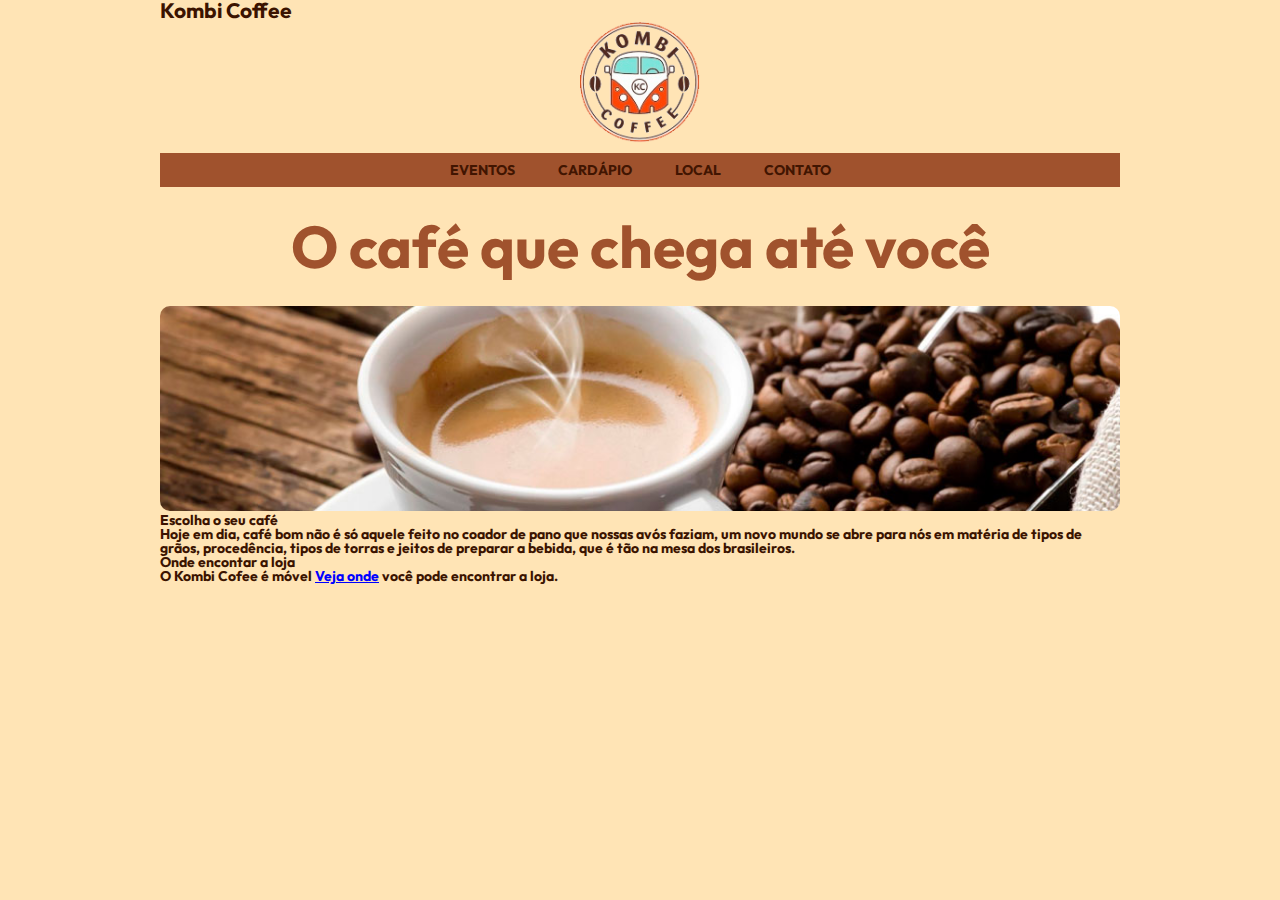
==== tp2_aline_silveira_de_souza/index.html @ 46d9915f "cria versão atualizada do kombi" ====
<!DOCTYPE html>
<html lang="pt-br">

<head>
    <meta charset="UTF-8">
    <link rel="shortcut icon" href="./images/favicon.ico" type="image/x-icon">
    <link rel="stylesheet" href="./images/banner.jpg">
    <link rel="stylesheet" href="./images/logo_kombi_coffee.png">
    <link rel="stylesheet" href="reset.css">
    <link rel="stylesheet" href="style.css">
    <link rel="preconnect" href="https://fonts.googleapis.com">
    <link rel="preconnect" href="https://fonts.gstatic.com" crossorigin>
    <link href="https://fonts.googleapis.com/css2?family=Outfit:wght@200&display=swap" rel="stylesheet">
    <link href="https://fonts.googleapis.com/css2?family=Outfit:wght@200;700&display=swap" rel="stylesheet">
    <meta name="keywords" content="Cafés, lanches, torradas, caputtinos">
    <meta name="author" content="Kombi Coffee">
    <title>Kombi Coffe</title>
</head>

<body>
    <div id="container">
        <header>
            <h1>Kombi Coffee</h1>
            <img class="imagem1" src="./images/logo_kombi_coffee.png" alt="Logo da empresa kombi Coffe"
                title="Logomarca da Kombi Coffe">
            <nav>
                <ul>
                    <li> <a href="eventos.html">EVENTOS</a></li>
                    <li> <a href="cardapio.html">CARDÁPIO</a></li>
                    <li> <a href="local.html">LOCAL</a></li>
                    <li> <a href="contato.html">CONTATO</a></li>
                </ul>
            </nav>
        </header>

        <h2>O café que chega até você</h2>
        <div class="imagemCafe">
            <img src="./images/banner.jpg" alt="Fotografia de um café quente com grãos na lateral direita"
                title="Fotografia de um café">
        </div>
        <h3>Escolha o seu café</h3>
        <p>Hoje em dia, café bom não é só aquele feito no coador de pano que nossas avós faziam, um novo mundo se abre
            para
            nós em matéria de tipos de grãos, procedência, tipos de torras e jeitos de preparar a bebida, que é tão na
            mesa
            dos brasileiros. </p>

        <h3>Onde encontar a loja</h3>
        <p>O Kombi Cofee é móvel <a href="https://www.google.com.br/maps"
                style="text-decoration: underline; color: blue;">Veja
                onde</a> você pode encontrar
            a loja.</p>
    </div>
</body>

</html>
---- tp2_aline_silveira_de_souza/style.css ----
a {
    text-decoration: none;
    color: #411501;
}


h2 {
    font-size: 4.2em;
    font-family: 'Outfit', sans-serif;
    color: #A0522D;
    text-align: center;
    padding: 30px 30px;
}
h1{
    font-size: 1.5em;
    font-family: 'Outfit', sans-serif;
    color: #3b1300;
}

body {
    font-size: 0.875em;
    color: #3b1300;
    font-family: 'Outfit', sans-serif;
    font-weight: bold;
    background-color: #FFE4B5;
}
li{
    display: inline-block;
    padding: 10px 20px;
    border-radius: 10px;
}
nav{
    text-align: center;
    background-color: #A0522D;
    margin-top: 10px;
}

#container{
    width: 960px;
    margin: 0 auto;
}

header img{
    width: 120px;
    margin: 0 auto;
    display:block;
}
.imagemCafe img{
    width: 100%;
    height: auto;
    border-radius: 10px;
}
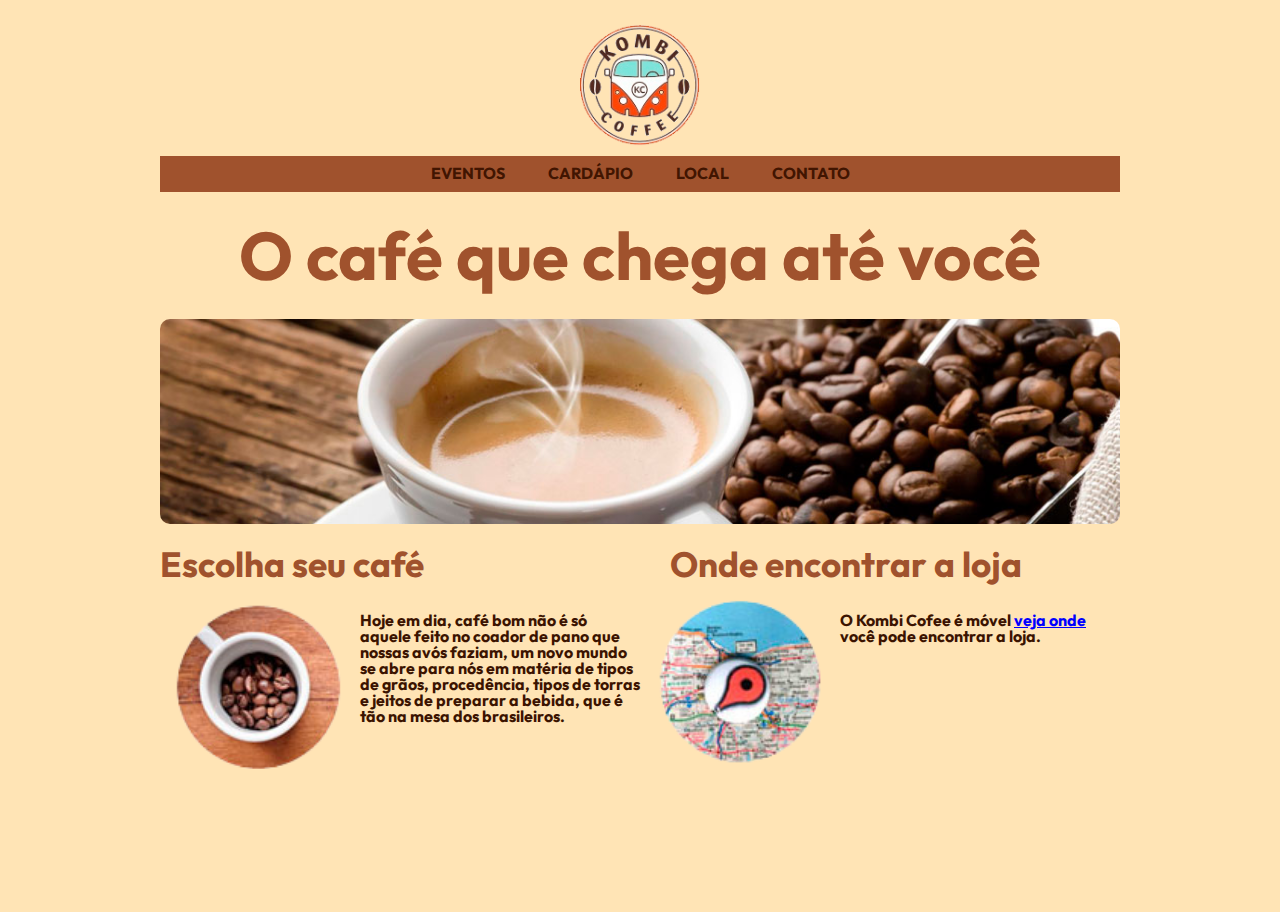
==== commit 514b28d1: "refatora codigo html e css" ====
--- a/tp2_aline_silveira_de_souza/index.html
+++ b/tp2_aline_silveira_de_souza/index.html
@@ -38,18 +38,44 @@
             <img src="./images/banner.jpg" alt="Fotografia de um café quente com grãos na lateral direita"
                 title="Fotografia de um café">
         </div>
-        <h3>Escolha o seu café</h3>
-        <p>Hoje em dia, café bom não é só aquele feito no coador de pano que nossas avós faziam, um novo mundo se abre
-            para
-            nós em matéria de tipos de grãos, procedência, tipos de torras e jeitos de preparar a bebida, que é tão na
-            mesa
-            dos brasileiros. </p>
 
-        <h3>Onde encontar a loja</h3>
-        <p>O Kombi Cofee é móvel <a href="https://www.google.com.br/maps"
-                style="text-decoration: underline; color: blue;">Veja
-                onde</a> você pode encontrar
-            a loja.</p>
+        <section id="alinhar">
+            <section>
+                <h3 class="titulo">Escolha seu café</h3>
+            </section>
+
+            <section>
+                <h3 class="titulo">Onde encontrar a loja</h3>
+            </section>
+
+        </section>
+
+        <main id="principal">
+
+            <section>
+                <img class="sectionImagem" src="./images/cafe.png">
+            </section>
+
+            <section class="section">
+                <p>Hoje em dia, café bom não é só aquele feito no coador de pano que nossas avós faziam, um novo
+                    mundo se abre para nós em matéria de tipos de grãos, procedência, tipos de torras e jeitos de
+                    preparar a bebida, que é tão na mesa dos brasileiros.
+                </p>
+            </section>
+
+            <section>
+                <img class="sectionImagem" src="./images/mapa.png">
+            </section>
+
+            <section class="section">
+                <p>O Kombi Cofee é móvel <a href="https://www.google.com.br/maps"
+                        style="text-decoration: underline; color: blue;">veja
+                        onde</a> você pode encontrar
+                    a loja.</p>
+            </section>
+
+        </main>
+
     </div>
 </body>
 
--- a/tp2_aline_silveira_de_souza/style.css
+++ b/tp2_aline_silveira_de_souza/style.css
@@ -3,6 +3,12 @@
     color: #411501;
 }
 
+h1{
+    font-size: 1.5em;
+    font-family: 'Outfit', sans-serif;
+    color: #3b1300;
+    visibility: hidden;
+}
 
 h2 {
     font-size: 4.2em;
@@ -11,14 +17,15 @@
     text-align: center;
     padding: 30px 30px;
 }
-h1{
-    font-size: 1.5em;
+
+h3{
+    font-size: 2.2em;
     font-family: 'Outfit', sans-serif;
-    color: #3b1300;
+    color: #A0522D;
 }
 
 body {
-    font-size: 0.875em;
+    font-size: 0.998em;
     color: #3b1300;
     font-family: 'Outfit', sans-serif;
     font-weight: bold;
@@ -34,20 +41,52 @@
     background-color: #A0522D;
     margin-top: 10px;
 }
+header img{
+    width: 120px;
+    margin: 0 auto;
+    display:block;
+}
 
 #container{
     width: 960px;
     margin: 0 auto;
 }
 
-header img{
-    width: 120px;
-    margin: 0 auto;
-    display:block;
-}
 .imagemCafe img{
     width: 100%;
     height: auto;
     border-radius: 10px;
 }
 
+#principal{
+    display: flex;
+    flex-direction: row;
+    width: 960px;
+    justify-content: space-between;
+}
+
+.sectionImagem{
+    padding-top: 10px;
+    display: flex;
+    width: 200px;
+}
+
+.titulo{
+    width: 450px;
+    padding-top: 20px;
+}
+
+.section{
+    width: 300px;
+    height: 300px;
+    padding-top: 30px;
+    font-size: medium;
+    justify-content: space-between;
+}
+
+#alinhar{
+    display: flex;
+    flex-direction: row;
+    width: 960px;
+    justify-content: space-between;
+}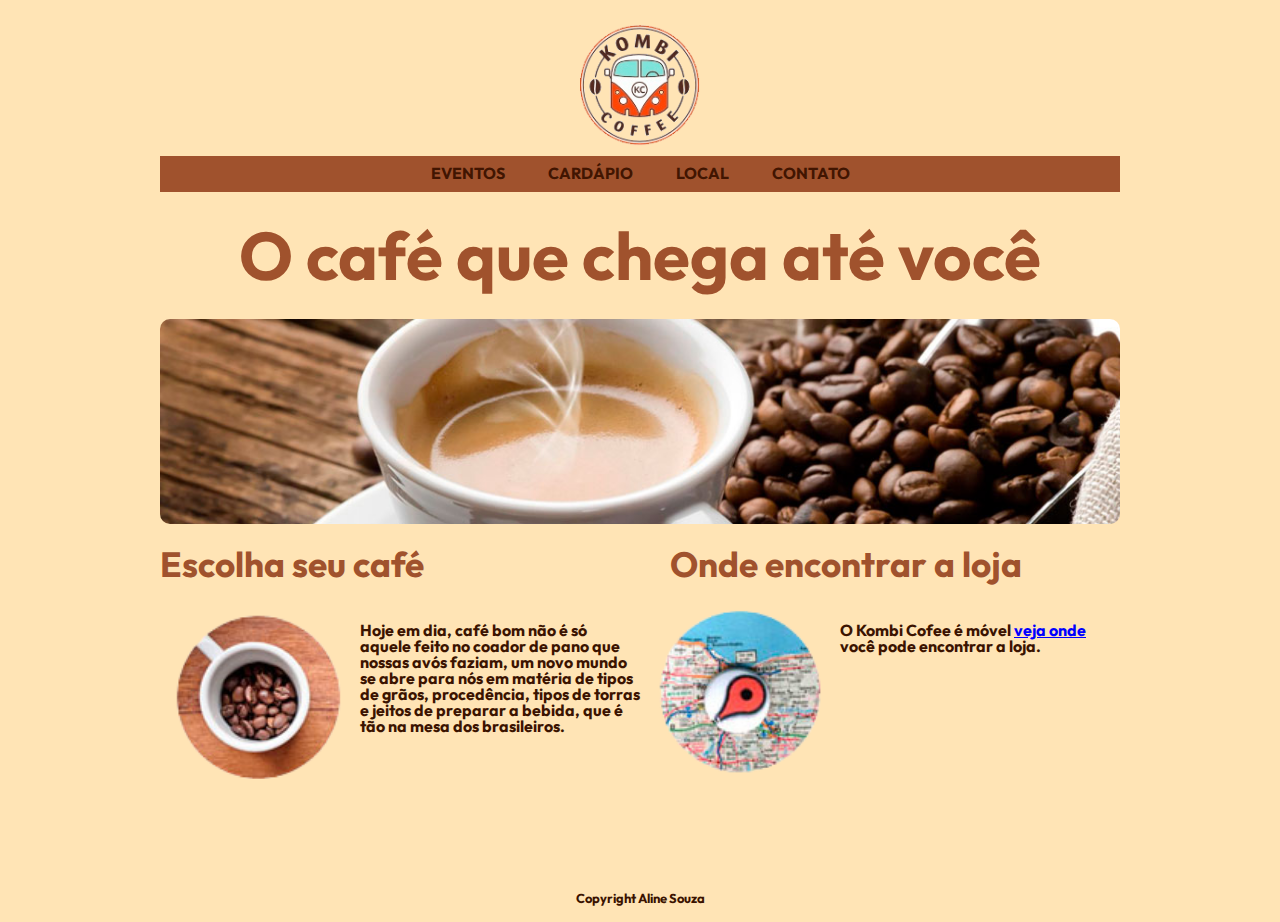
==== commit 01067699: "atualiza pagina home com rodape" ====
--- a/tp2_aline_silveira_de_souza/index.html
+++ b/tp2_aline_silveira_de_souza/index.html
@@ -77,6 +77,9 @@
         </main>
 
     </div>
+    <footer>
+        <p>Copyright Aline Souza</p>
+    </footer>
 </body>
 
 </html>--- a/tp2_aline_silveira_de_souza/style.css
+++ b/tp2_aline_silveira_de_souza/style.css
@@ -62,6 +62,8 @@
     display: flex;
     flex-direction: row;
     width: 960px;
+    height: 300px;
+    margin-top: 10px;
     justify-content: space-between;
 }
 
@@ -89,4 +91,36 @@
     flex-direction: row;
     width: 960px;
     justify-content: space-between;
+}
+
+footer{
+    font-size: small;
+    border-top: #3b1300;
+    text-align: center;
+
+}
+
+#menu{
+    width: 960px;
+    height: 800px;
+    margin-top: 10px;
+}
+.imagemMenu{
+width: 120px;
+border-radius: 80px;
+}
+
+table{
+    border: #3b1300 7px solid;
+    text-align:center;
+    width: 960px;
+    height: 800px;  
+}
+
+td{
+    vertical-align: middle;
+}
+
+.naoAparece{
+    visibility: hidden;
 }